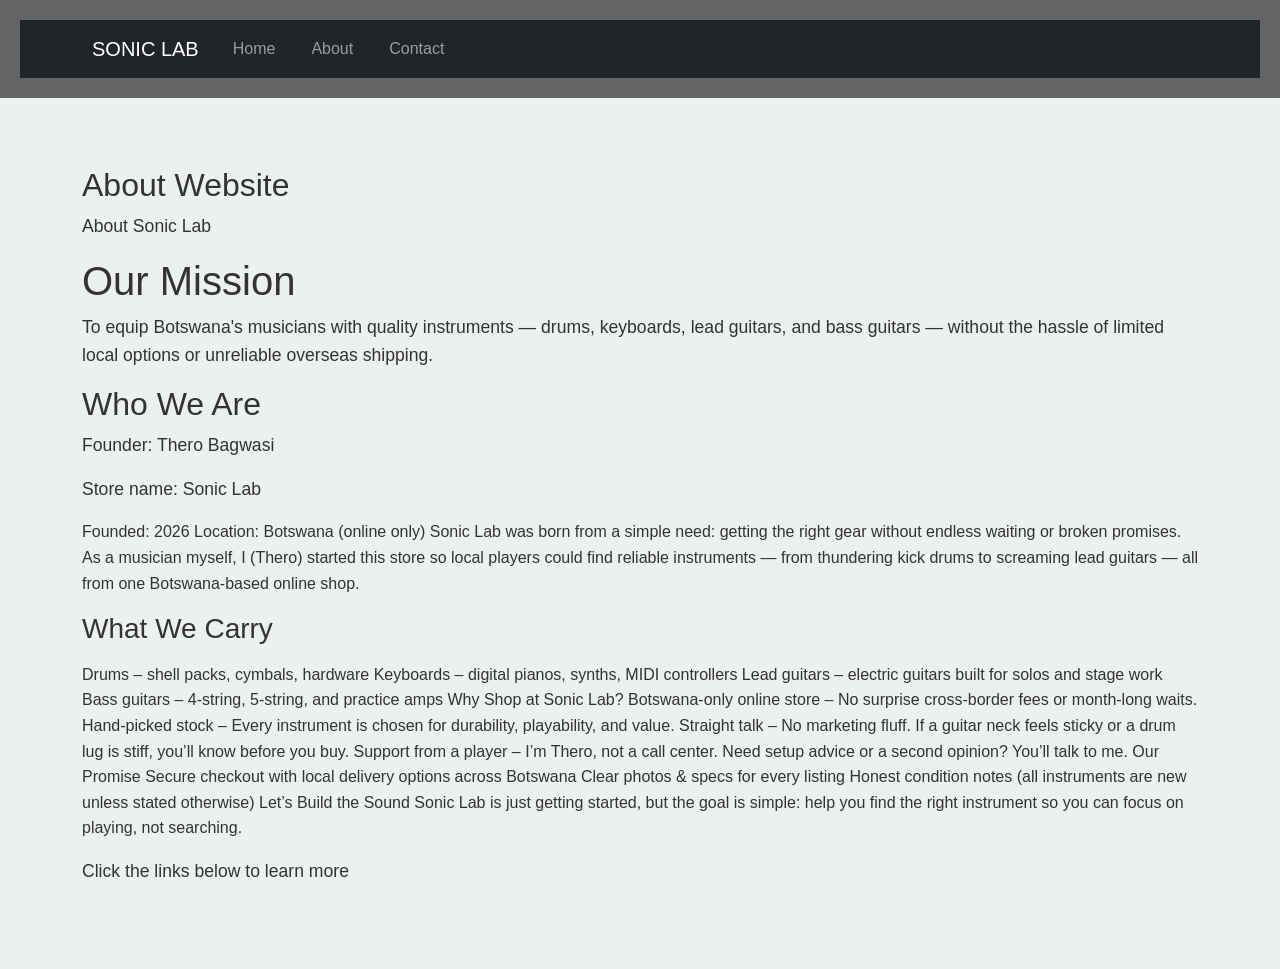
==== about.html @ 010e42b9 "updated changes" ====
<!DOCTYPE html>
<html lang="en">
<head>
    <meta charset="UTF-8">
    <meta name="viewport" content="width=device-width, initial-scale=1.0">
    <title>SONIC LAB Website</title>
    <link href="https://cdn.jsdelivr.net/npm/bootstrap@5.3.0/dist/css/bootstrap.min.css" rel="stylesheet"> 
    <link rel="stylesheet" href="styles.css">

</head>
    <header> 
    <nav class="navbar navbar-expand-lg navbar-dark bg-dark"> 
        <div class="container"> 
            <a class="navbar-brand" href="index.html">SONIC LAB</a> 
            <button class="navbar-toggler" type="button" data-bs-toggle="collapse" data-bs-target="#navbarNav"> 
                <span class="navbar-toggler-icon"></span> 
            </button> 
            <div class="collapse navbar-collapse" id="navbarNav"> 
                <ul class="navbar-nav"> 
                    <li class="nav-item"> 
                        <a class="nav-link" href="index.html">Home</a> 
                    </li> 
                    <li class="nav-item"> 
                        <a class="nav-link" href="about.html">About</a> 
                    </li> 
                    <li class="nav-item"> 
                        <a class="nav-link" href="contact.html">Contact</a> 
                </ul> 
            </div> 
        </div> 
    </nav> 
</header> 
  <body>

<main class="container my-5"> 
    <h2>About Website</h2> 
    <p>About Sonic Lab
<h1>Our Mission</h1>
<p>To equip Botswana's musicians with quality instruments — drums, keyboards, lead guitars, and bass guitars — without the hassle of limited local options or unreliable overseas shipping.</p>

<h2>Who We Are</h2>
<p>Founder: Thero Bagwasi</p>
<div>

<p>Store name: Sonic Lab</p>

Founded: 2026

Location: Botswana (online only)

Sonic Lab was born from a simple need: getting the right gear without endless waiting or broken promises. As a musician myself, I (Thero) started this store so local players could find reliable instruments — from thundering kick drums to screaming lead guitars — all from one Botswana-based online shop.</p>

<h3>What We Carry</h3>
    </p>Drums – shell packs, cymbals, hardware

Keyboards – digital pianos, synths, MIDI controllers

Lead guitars – electric guitars built for solos and stage work

Bass guitars – 4-string, 5-string, and practice amps

Why Shop at Sonic Lab?
Botswana-only online store – No surprise cross-border fees or month-long waits.

Hand-picked stock – Every instrument is chosen for durability, playability, and value.

Straight talk – No marketing fluff. If a guitar neck feels sticky or a drum lug is stiff, you’ll know before you buy.

Support from a player – I’m Thero, not a call center. Need setup advice or a second opinion? You’ll talk to me.

Our Promise
Secure checkout with local delivery options across Botswana

Clear photos & specs for every listing

Honest condition notes (all instruments are new unless stated otherwise)

Let’s Build the Sound
Sonic Lab is just getting started, but the goal is simple: help you find the right instrument so you can focus on playing, not searching.</p>
    <p> Click the links below to learn more</p>
    </main>

    


    
    
    <!-- Bootstrap JS and dependencies --> 
<script src="https://cdn.jsdelivr.net/npm/@popperjs/core@2.11.6/dist/umd/popper.min.js"></script> 
<script src="https://cdn.jsdelivr.net/npm/bootstrap@5.3.0/dist/js/bootstrap.min.js"></script> 

  </body>
</html>
---- styles.css ----
body {

font-family: Arial, sans-serif;

color: #333;

background-color: #e9edeed1;

margin: 0;

padding: 0;

line-height: 1.6;

}
header {

background-color: #00000094;

color: rgba(255, 255, 255, 0.753);

padding: 20px;

text-align: center;

}


header h1 {

margin: 0;

}


nav a {

color: white;

text-decoration: none;

margin: 0 10px;
}
nav a:hover {

text-decoration: underline;

}
main {

padding: 20px;

max-width: 800px;

margin: 0 auto;

}


main img {

max-width: 100%;

height: auto;

display: block;

margin: 20px 0;

}
footer {

background-color: #212121;

color: rgba(12, 158, 242, 0.899);

text-align: center;

padding: 10px;

position: fixed;

bottom: 0;

width: 100%;

}
p {

font-size: 1.1em;

}


a {

color: #3d0bd5;

text-decoration: none;

}


a:hover {

text-decoration: underline;

}
img {

border: 5px solid #06a5fa;

border-radius: 10px;

}
main a[href^="mailto:"] {

color: #22c8ff;

font-weight: bold;

}
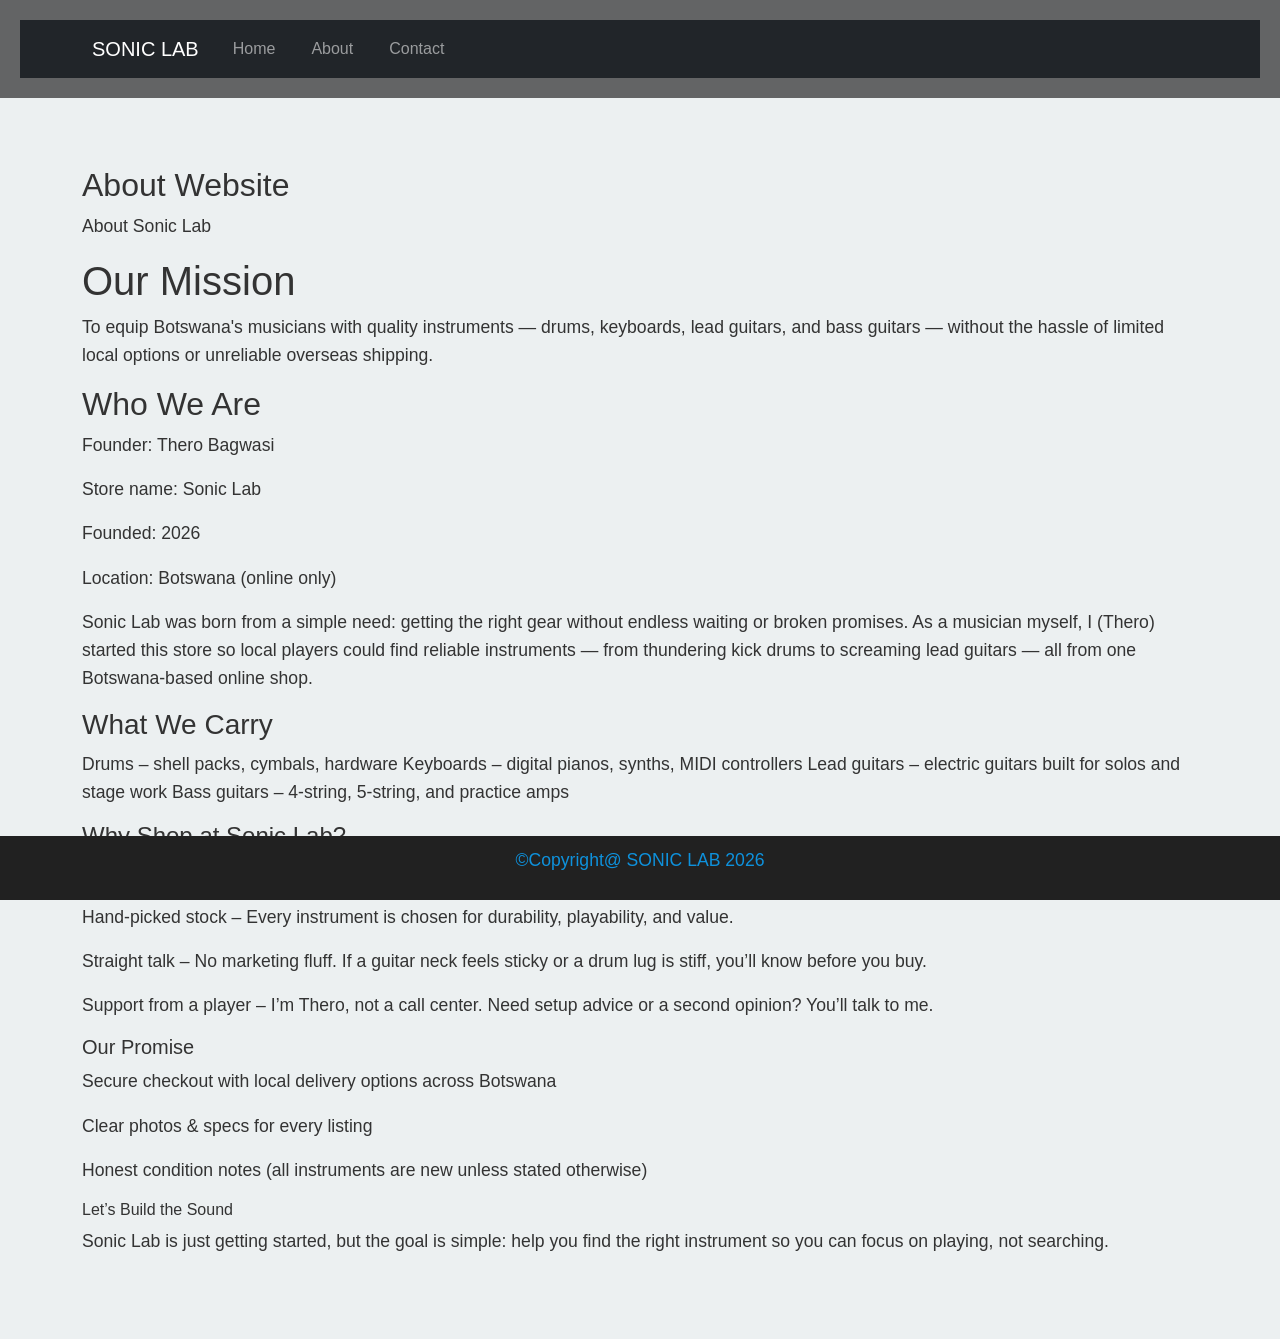
==== commit ec198611: "Initial website upload" ====
--- a/about.html
+++ b/about.html
@@ -44,47 +44,44 @@
 
 <p>Store name: Sonic Lab</p>
 
-Founded: 2026
+<p>Founded: 2026</p>
 
-Location: Botswana (online only)
+<p>Location: Botswana (online only)</p>
 
-Sonic Lab was born from a simple need: getting the right gear without endless waiting or broken promises. As a musician myself, I (Thero) started this store so local players could find reliable instruments — from thundering kick drums to screaming lead guitars — all from one Botswana-based online shop.</p>
+<p>Sonic Lab was born from a simple need: getting the right gear without endless waiting or broken promises. As a musician myself, I (Thero) started this store so local players could find reliable instruments — from thundering kick drums to screaming lead guitars — all from one Botswana-based online shop.</p>
 
 <h3>What We Carry</h3>
-    </p>Drums – shell packs, cymbals, hardware
+    <p>Drums – shell packs, cymbals, hardware
 
 Keyboards – digital pianos, synths, MIDI controllers
 
 Lead guitars – electric guitars built for solos and stage work
 
-Bass guitars – 4-string, 5-string, and practice amps
+Bass guitars – 4-string, 5-string, and practice amps</p>
 
-Why Shop at Sonic Lab?
-Botswana-only online store – No surprise cross-border fees or month-long waits.
+<h4>Why Shop at Sonic Lab?</h4>
+<p>Botswana-only online store – No surprise cross-border fees or month-long waits.</p>
 
-Hand-picked stock – Every instrument is chosen for durability, playability, and value.
+<P>Hand-picked stock – Every instrument is chosen for durability, playability, and value.</p>
 
-Straight talk – No marketing fluff. If a guitar neck feels sticky or a drum lug is stiff, you’ll know before you buy.
+<P>Straight talk – No marketing fluff. If a guitar neck feels sticky or a drum lug is stiff, you’ll know before you buy.</P>
 
-Support from a player – I’m Thero, not a call center. Need setup advice or a second opinion? You’ll talk to me.
+<P>Support from a player – I’m Thero, not a call center. Need setup advice or a second opinion? You’ll talk to me.</P>
 
-Our Promise
-Secure checkout with local delivery options across Botswana
+<h5>Our Promise</h5>
+<p>Secure checkout with local delivery options across Botswana</p>
 
-Clear photos & specs for every listing
+<P>Clear photos & specs for every listing</P>
 
-Honest condition notes (all instruments are new unless stated otherwise)
+<p>Honest condition notes (all instruments are new unless stated otherwise)</p>
 
-Let’s Build the Sound
-Sonic Lab is just getting started, but the goal is simple: help you find the right instrument so you can focus on playing, not searching.</p>
-    <p> Click the links below to learn more</p>
+<h6>Let’s Build the Sound</h6>
+<p>Sonic Lab is just getting started, but the goal is simple: help you find the right instrument so you can focus on playing, not searching.</p>
     </main>
 
-    
-
-
-    
-    
+<footer> 
+        <p>&copy;Copyright@ SONIC LAB 2026</p> 
+    </footer> 
     <!-- Bootstrap JS and dependencies --> 
 <script src="https://cdn.jsdelivr.net/npm/@popperjs/core@2.11.6/dist/umd/popper.min.js"></script> 
 <script src="https://cdn.jsdelivr.net/npm/bootstrap@5.3.0/dist/js/bootstrap.min.js"></script> 
--- a/styles.css
+++ b/styles.css
@@ -121,3 +121,4 @@
 
 }
 
+ 
